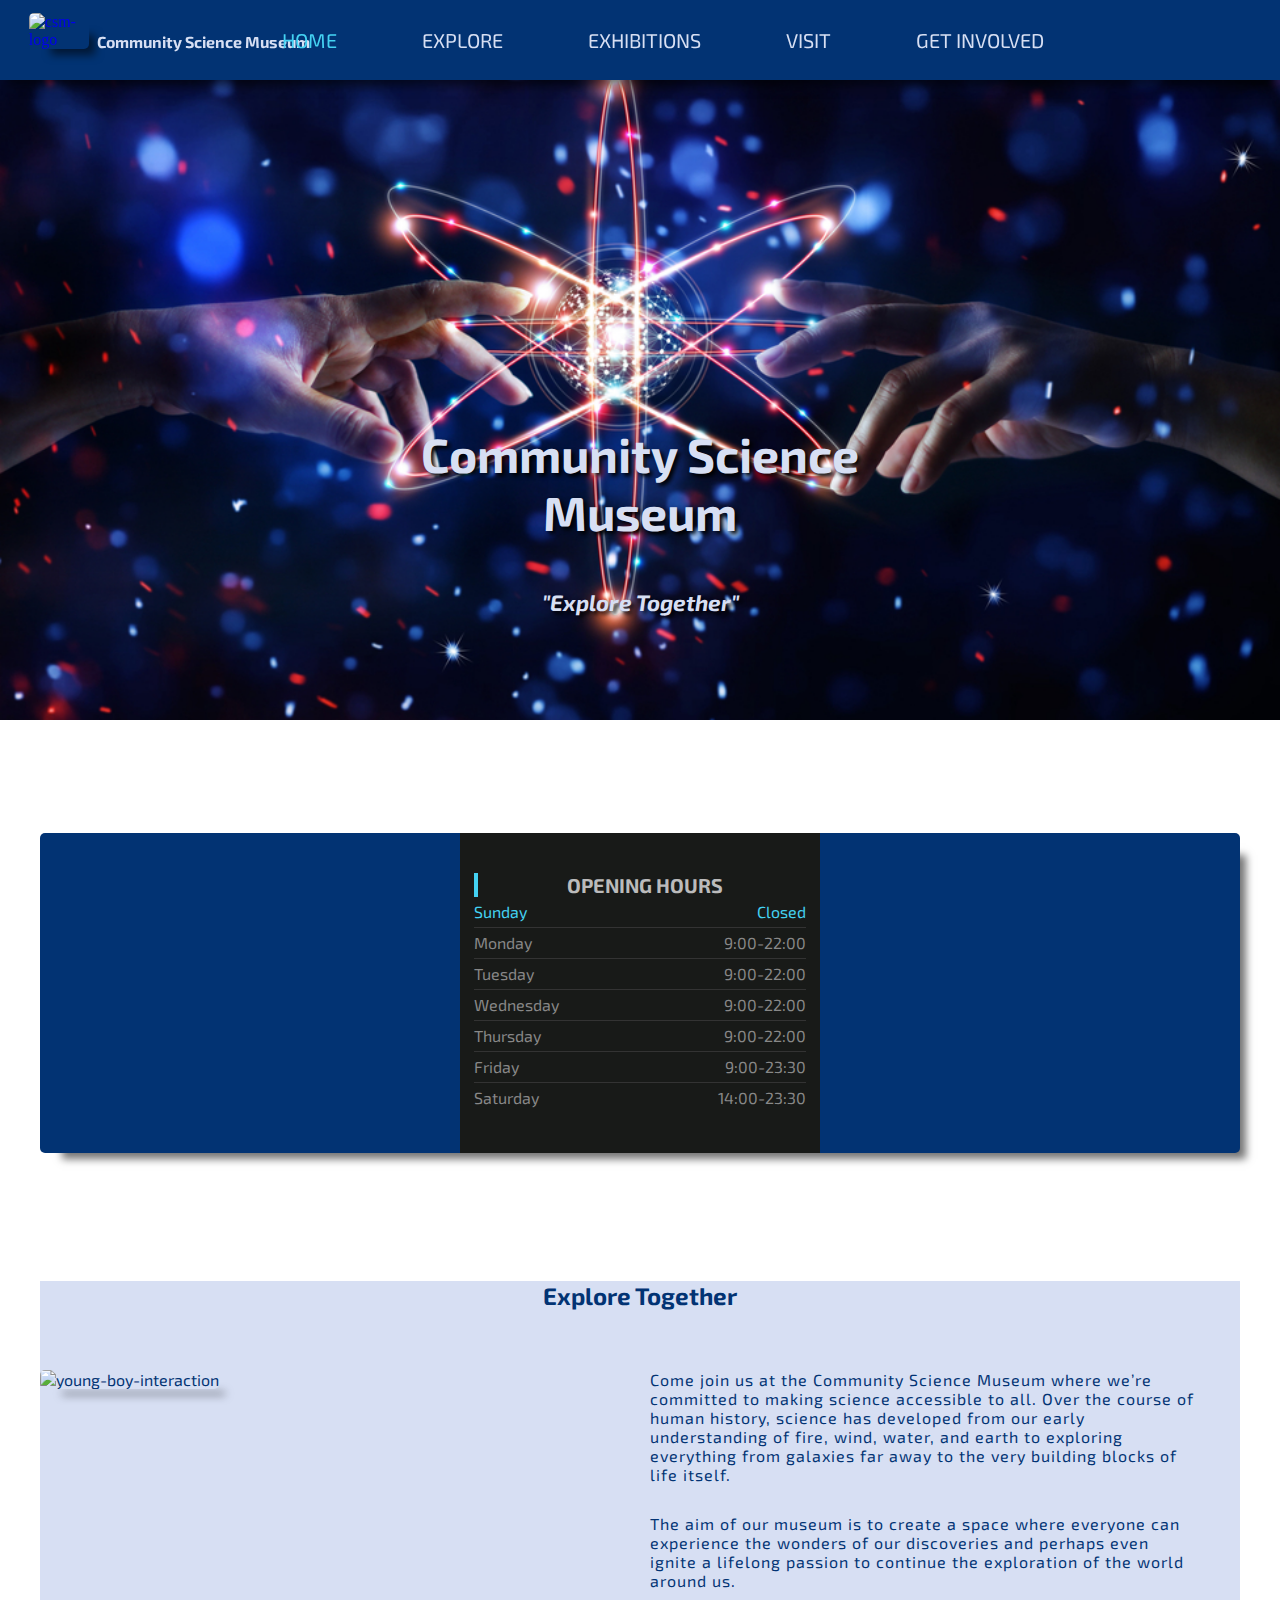
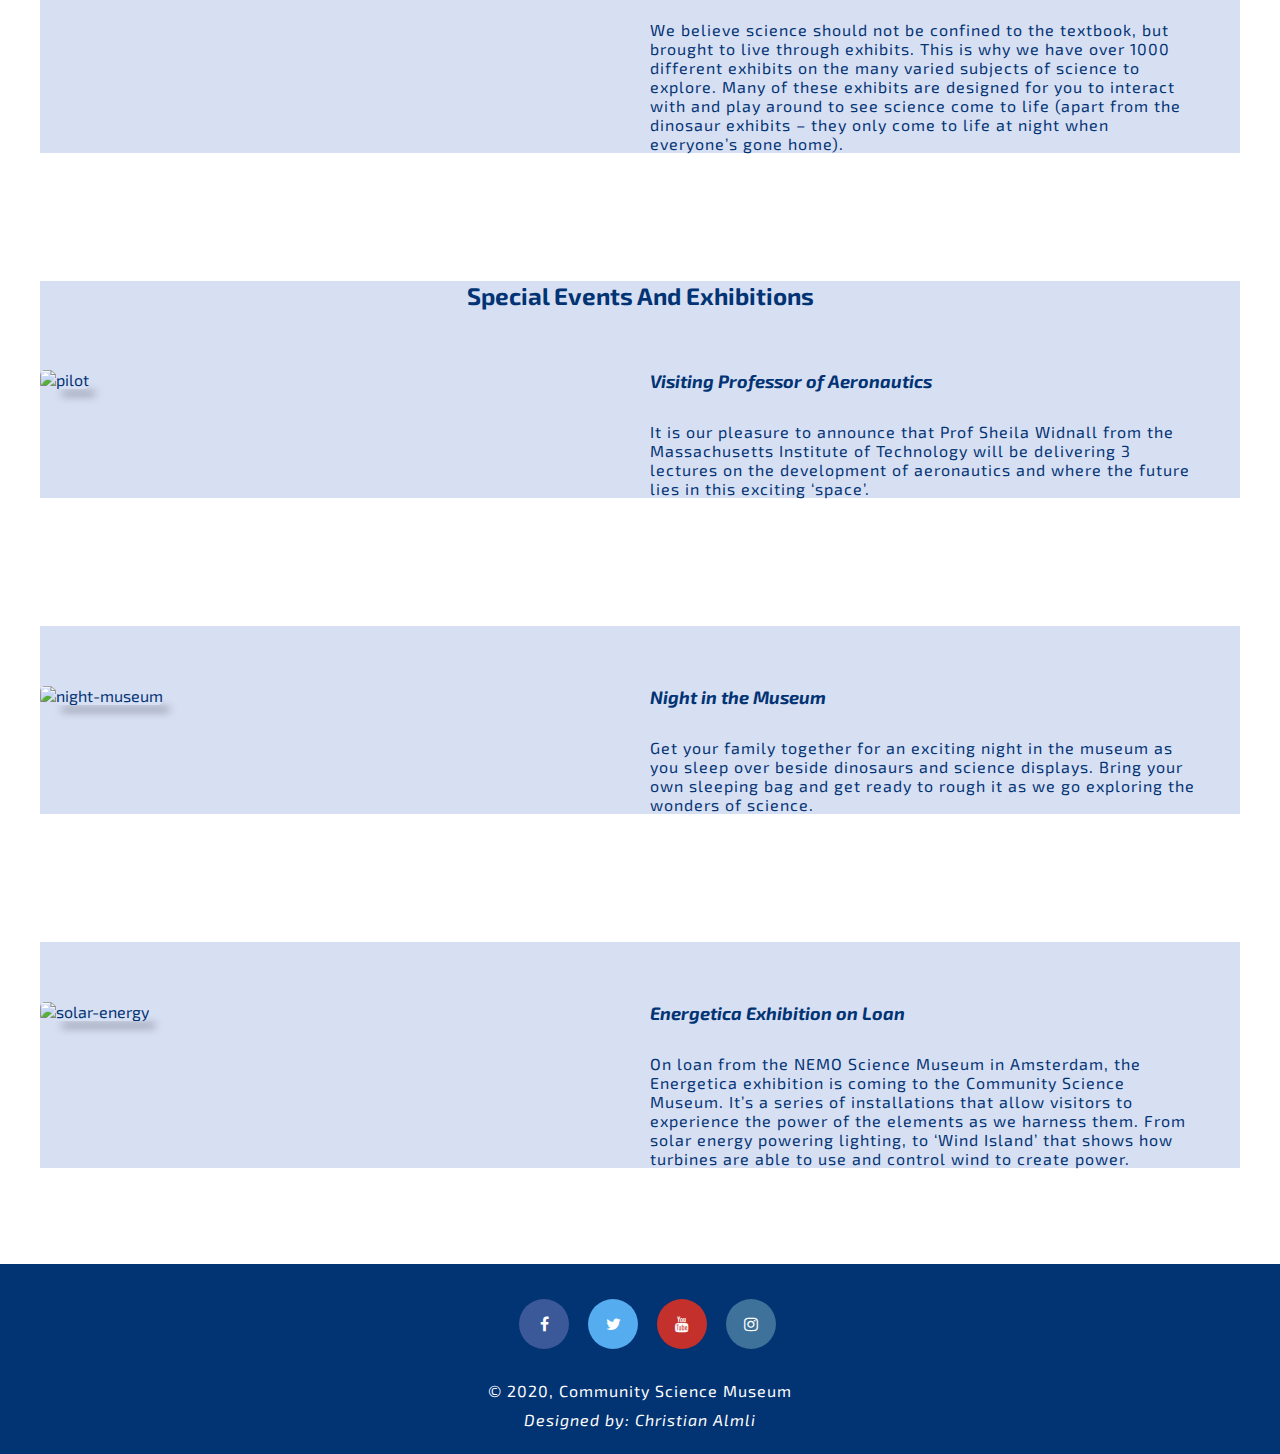
==== index.html @ b878b2ec "commit" ====
<!DOCTYPE html>
<html lang="en">
<head>                                 
   <meta charset="utf-8">
   <meta name="author" content="Christian Almli">
   <meta name="keywords" content="science museum, exhibitions, robotics, AI, biology, history, cosmology">
   <meta name="description" content="Explore your local science museum">
   <meta http-equiv="X-UA-Compatible" content="IE=edge">
   <meta name="viewport" content="width=device-width, initial-scale=1.0">
   <link href="https://fonts.googleapis.com/css?family=CaveatExoExo+2Open+Sans&display=swap" rel="stylesheet">
   <script src="https://kit.fontawesome.com/a076d05399.js"></script>
   <link href='//netdna.bootstrapcdn.com/font-awesome/4.3.0/css/font-awesome.min.css' rel='stylesheet'/>
   <link rel="stylesheet" type="text/css" href="css/styles.css">
   <title>Community Science Museum - Home</title>
</head>
<body>
            <!-- Navigation bar -->
            <nav class="clearfix">
                <input type="checkbox" id="check">
                <label for="check" class="checkbtn">
                    <i class="fas fa-bars" aria-hidden="true">
                    </i>
                </label>
                <ul class="navigation">
                    <li>
                        <a class="active" href="index.html">Home</a>
                    </li>
                    <li>
                        <a href="explore.html">Explore</a>
                    </li>
                    <li>
                        <a href="exhibitions.html">Exhibitions</a>
                    </li>
                    <li>
                        <a href="visit.html">Visit</a>
                    </li>
                    <li>
                        <a href="getinvolved.html">Get Involved</a>
                    </li>
                </ul>
                <a href="index.html" class="logo-img">
                   <img id="logo" src="https://i.ibb.co/RBm4p7n/csm-logo.png" alt="csm-logo"></a>
                   <h1 class="subpage-heading">Community Science Museum</h1>
            </nav>
          <div class="hero-wrapper">
            <div class="hero-img">
              <div class="hero-banner">
                 <h1>Community Science Museum</h1>
                 <h2>"Explore Together"</h2>
              </div>
            </div>
          </div>

          <!-- Opening Hours -->
          <div class="container demo-bg">
            <div class="row business-row">
              <div class="col-sm-4"></div>
              <div class="col-sm-4"></div>
              <div class="col-sm-4">
                <div class="business-hours">
                <h2 class="title">Opening Hours</h2>
                <ul class="list-unstyled opening-hours">
                  <li>Sunday <span class="pull-right">Closed</span></li>
                  <li>Monday <span class="pull-right">9:00-22:00</span></li>
                  <li>Tuesday <span class="pull-right">9:00-22:00</span></li>
                  <li>Wednesday <span class="pull-right">9:00-22:00</span></li>
                  <li>Thursday <span class="pull-right">9:00-22:00</span></li>
                  <li>Friday <span class="pull-right">9:00-23:30</span></li>
                  <li>Saturday <span class="pull-right">14:00-23:30</span></li>
                </ul>
              </div>
            </div>
          </div>
            </div>

          <!-- Rows -->

          <div class="row">
            <h2>Explore Together</h2>
            <div class="column-66">
              <img class="young-boy" src="https://i.ibb.co/t2w8jx0/young-boy-interaction.jpg" alt="young-boy-interaction">
            </div>
            <div class="column-33">
              <article class="homepage-text">
                <p class="first-section">
                  Come join us at the Community Science Museum where we’re committed to making science accessible to all.
                  Over the course of human history, science has developed from our early understanding of fire, wind, water, and earth to exploring everything from galaxies far away to the very building blocks of life itself.
               </p>
                <p class="second-section">
                   The aim of our museum is to create a space where everyone can experience the wonders of our discoveries and perhaps even ignite a lifelong passion to continue the exploration of the world around us.
                </p>
                <p class="third-section">
                  We believe science should not be confined to the textbook, but brought to live through exhibits. This is why we have over 1000 different exhibits on the many varied subjects of science to explore. Many of these exhibits are designed for you to interact with and play around to see science come to life (apart from the dinosaur exhibits – they only come to life at night when everyone’s gone home).
                </p>
              </article>
            </div>
          </div>

              <!-- Special Events and Exhibitions -->

          <div class="row">
            <h2>Special Events And Exhibitions</h2>
            <div class="column-66">
              <img src="https://i.ibb.co/R2gk2fc/professor.jpg" alt="pilot" class="professor">
            </div>
            <div class="column-33">
              <article class="homepage-text">
                <h3 class="events-heading">Visiting Professor of Aeronautics</h3>
                <p class="first-section" id="events-first">
                  It is our pleasure to announce that Prof Sheila Widnall from the Massachusetts Institute of Technology will be delivering 3 lectures on the development of aeronautics and where the future lies in this exciting ‘space’.     
                </p>
              </article>
            </div>
          </div>

          <div class="row">
            <div class="column-66">
              <img src="https://i.ibb.co/WvDKm3Y/night-museum.jpg" alt="night-museum" class="night-museum">
            </div>
            <div class="column-33">
              <article class="homepage-text">
                <h3 class="events-heading">Night in the Museum</h3>
                <p class="second-section">
                  Get your family together for an exciting night in the museum as you sleep over beside dinosaurs and science displays. Bring your own sleeping bag and get ready to rough it as we go exploring the wonders of science.
                </p>
              </article>
            </div>
          </div>
          
          <div class="row">
            <div class="column-66">
              <img src="https://i.ibb.co/RTd6skd/solar-energy.jpg" alt="solar-energy" class="solar-energy">
            </div>
            <div class="column-33">
              <article class="homepage-text">
                <h3 class="events-heading">Energetica Exhibition on Loan</h3>
                <p class="third-section">
                  On loan from the NEMO Science Museum in Amsterdam, the Energetica exhibition is coming to the Community Science Museum. It’s a series of installations that allow visitors to experience the power of the elements as we harness them. From solar energy powering lighting, to ‘Wind Island’ that shows how turbines are able to use and control wind to create power.
                </p>
              </article>
            </div>
          </div>

          <!-- Footer -->

          <footer>
             <div class="footer-row">

               <!-- Add icon library -->
               <div class="social-media">

                 <link rel="stylesheet" href="https://cdnjs.cloudflare.com/ajax/libs/font-awesome/4.7.0/css/font-awesome.min.css">

                 <!-- Add font awesome icons -->

                 <a href="#" class="fa fa-facebook"></a>
                 <a href="#" class="fa fa-twitter"></a>
                 <a href="#" class="fa fa-youtube"></a>
                 <a href="#" class="fa fa-instagram"></a>
               </div>
             </div>

             <div class="footer-text">
               <div class="copyright">
                 <p class="footer-p">© 2020, Community Science Museum</p>
               </div>
               <div id="designed">
                 <p class="footer-p">Designed by: Christian Almli</p>
             </div>
             </div>
          </footer>

<script src="https://ajax.googleapis.com/ajax/libs/jquery/3.6.0/jquery.min.js"></script>
<script src="js/opening.js"></script>
</body>
</html>
---- css/styles.css ----
@import url('https://fonts.googleapis.com/css2?family=Comfortaa:wght@300;400;500;600;700&family=Exo+2:ital,wght@0,300;0,400;0,500;0,600;1,300;1,400;1,500&family=Lora:ital,wght@0,400;0,500;0,600;0,700;1,400;1,500;1,600;1,700&display=swap');

/* colors */
:root {
	--backgroundColor: #ffffff;
	--primaryColor: #023373;
	--secondaryColor: #1d83ff;
	/* #0477BF */
	--hoverColor: #44D2F2;
}
*{
	padding: 0;
	margin: 0;
	text-decoration: none;
	list-style: none;
	box-sizing: border-box;
}

body {
	background-color: var(--backgroundColor);
}

p {
	font-size: 16px;
	letter-spacing: 1px;
}

/* Navigation Styles */

#logo{
	float: left;
	margin-top: .8rem;
	margin-left: 1.8rem;
	margin-right: .5rem;
	max-width: 60px;
}
nav {
	background: var(--primaryColor);
	color: #fff;
	height: 80px;
	width: 100%;
	position: fixed;
	z-index: 999;
	-webkit-box-shadow: 0px 14px 9px -8px rgba(0,0,0,0.55);
	-moz-box-shadow: 0px 14px 9px -8px rgba(0,0,0,0.55);
	box-shadow: 0px 14px 9px -8px rgba(0,0,0,0.55);
}

nav ul{
	float: right;
	margin-right: 20px;
}

.clearfix{
	overflow-y: hidden;
}

nav ul li{
	display: block;
	margin: 50px;
	line-height: 30px;
}

nav ul li a{
	color: var(--background-color);
	font-size: 20px;
	padding: 7px 13px;
	border-radius: 3px;
	text-transform: uppercase;
}

a.active,a:hover{
	background: none;
	color: var(--hoverColor);
	transition: .5s;
}

.checkbtn{
	font-size: 30px;
	color: #d7dff3;
	float: right;
	line-height: 80px;
	margin-right: 40px;
	cursor: pointer;

}

#check{
	display: none;
}

ul.navigation{
	position: fixed;
	width: 100%;
	height: 100vh;
	background: #d7dff3;
	top: 80px;
	left: -100%;
	text-align: center;
	transition: all .5s;
	font-family: 'Exo 2';
}

#check:checked ~ ul{
	left: 0;
}

.subpage-heading{
	font-family: 'exo 2';
	font-size: 16px;
	color: #d7dff3;
	margin-top: 32px;
}

/* Hero Styles*/

.hero-wrapper{
	height: 80vh;
	background-size: cover;
	background-image: url(../images/hands-touching-science.jpg);
	background-position: center
}

.hero-banner{
	position: absolute;
	color: #d7dff3;
	top: 60%;
	left: 50%;
	transform: translate(-50%, -60%);
	margin: 0 auto;
	text-align: center;
	font-family: 'Exo 2';
}

.hero-banner h1{
	font-size: 3em;
	text-shadow: 3px 3px 4px #000;
}

.hero-banner h2{
	font-style: italic;
	font-size: 1.4em;
	color: #d7dff3;
	text-shadow: 3px 3px 4px #000;
}

/* Content */
.row{
	font-family: 'Exo 2';
	color: var(--primaryColor);
	background-color: #d7dff3;
	max-width: 1200px;
	margin: 0 auto;
	margin-top: 8rem;
}

p {
	margin-top: 30px;
}

h1 {
	margin-bottom: 3rem;
}
.first-section {
	margin-top: 0px;
}

.row h2{
	text-align: center;
}

/* clear floats */
.row:after{
	content: "";
	display: table;
	clear: both;
}

/*  2/3 column */
.column-66{
	float: left;
	width: calc(50% - 30px);
	margin-right: 15px;
	margin-top: 60px;
}

/* 1/3 column */
.column-33{
	display: flex;
	justify-content: center;
	align-items: center;
	float: left;
	width: calc(50% - 30px);
	margin: 0 auto;
	margin-top: 60px;
	margin-left: 15px;
}

.homepage-text{
	font-size: 17px;
}

.events-heading{
	max-width: 600px;
	text-align: left;
	font-size: 18px;
	font-weight: bold;
	font-style: italic;
}

.young-boy{
	position: relative;
	padding: 0;
	max-width: 100%;
	max-height: 100vh;
}

.professor{
    position: relative;
	margin: 0 auto;
	padding: 0;
	max-width: 100%;
	max-height: 100vh;
}

.night-museum{
	position: relative;
	margin: 0 auto;
	padding: 0;
	max-width: 100%;
	max-height: 100vh;
}

.solar-energy{
	position: relative;
	margin: 0 auto;
	padding: 0;
	max-width: 100%;
	max-height: 100vh;
}

.science-img{
    position: relative;
	margin: 0 auto;
	padding: 0;
	max-width: 100%;
	max-height: 100vh;
}

section.visit {
	margin-bottom: 3rem;
	margin-top: 6rem;
}

.visit-img{
	margin: 0 auto;
	padding: 0;
	position: relative;
	max-width: 100%;
	overflow: hidden;
}

img {
	-webkit-box-shadow: 14px 14px 8px -8px rgba(0,0,0,0.55);
	-moz-box-shadow: 14px 14px 8px -8px rgba(0,0,0,0.55);
	box-shadow: 14px 14px 8px -8px rgba(0,0,0,0.55);
	border-radius: 5px;
}

/* Article Styles */
article{
	margin-left: 10px;
	margin-right: 10px;
}

#events-first {
	margin-top: 30px;
}
/* Google Maps */

.map-responsive{
	overflow: hidden;
	position: relative;
	height: 600px;
	-webkit-box-shadow: 14px 14px 8px -8px rgba(0,0,0,0.55);
	-moz-box-shadow: 14px 14px 8px -8px rgba(0,0,0,0.55);
	box-shadow: 14px 14px 8px -8px rgba(0,0,0,0.55);
}

.map-responsive iframe{
	left: 0;
	top: 0;
	height: 100%;
	width: 100%;
	position: absolute;
	margin-bottom: 6rem;
}

/* Section styles */

section{
	margin-bottom: 5rem;
	color: var(--primaryColor);
	font-family: 'Exo 2';
}

h2{
	text-align: center;
	color: var(--primaryColor);
	font-family: 'Exo 2';
}

.flex-row {
	display: flex;
	flex-direction: row;
	margin: 0 auto;
	justify-content: center;
	max-width: 1200px;
	margin-top: 30px;
}
.flex-column {
	background-color: #181a18;
	color: rgb(167, 167, 167);
	padding: 15px 25px;
	margin: 0 10px 0 10px;
	-webkit-box-shadow: 14px 14px 8px -8px rgba(0,0,0,0.55);
	-moz-box-shadow: 14px 14px 8px -8px rgba(0,0,0,0.55);
	box-shadow: 14px 14px 8px -8px rgba(0,0,0,0.55);
	line-height: 1.5;
	font-family: 'Open Sans', sans-serif;
}
.flex-column p {
	font-size: 18px;
	font-weight: bold;
}
.admission{
	text-align: center;
	border-radius: 5px;
}
.flex-column h2{
	color: var(--secondaryColor);
}

.accessibility {
	text-align: center;
	border-radius:5px;
}

.food-drink{
	text-align: center;
	border-radius:5px;
}

.shop{
	text-align: center;
	border-radius: 5px;
}

.support{
	text-align: center;
	border-radius:5px;
}

.volunteer{
	text-align: center;
	border-radius: 5px;
}

.internships{
	text-align: center;
	border-radius: 5px;
}

/* Opening Hours */

.demo-bg{
	background: var(--primaryColor);
	margin-top: 60px;
	max-width: 1200px;
	margin: auto;
	margin-top: 60px;
	border-radius: 5px;
	-webkit-box-shadow: 14px 14px 8px -8px rgba(0,0,0,0.55);
	-moz-box-shadow: 14px 14px 8px -8px rgba(0,0,0,0.55);
	box-shadow: 14px 14px 8px -8px rgba(0,0,0,0.55);
	}
	.business-row {
		max-width: 30%;
	}
	.business-hours {
	background: #181a18; 
	padding: 40px 14px;
	margin-top: -15px;
	position: relative;
	}
	.business-hours:before{
	content: '';
	width: 23px;
	height: 23px;
	background: #111;
	position: absolute;
	top: 5px;
	left: -12px;
	transform: rotate(-45deg);
	z-index: -1;
	}
	.business-hours .title {
	font-size: 20px;
	color: #BBB;
	text-transform: uppercase;
	padding-left: 5px;
	border-left: 4px solid var(--hoverColor); 
	}
	.business-hours li {
	color: #888;
	line-height: 30px;
	border-bottom: 1px solid #333; 
	}
	.business-hours li:last-child {
	border-bottom: none; 
	}
	.business-hours .opening-hours li.today {
	color: var(--hoverColor); 
	}

 /* Subpage Hero  */

.subhero-wrapper{
	height: 35vh;
	background-size: cover;
	background-image: url(../images/hands-touching-science.jpg);
	background-position: center
}

.subhero-banner{
	position: absolute;
	color: var(--backgroundColor);
	top: 30%;
	left: 50%;
	transform: translate(-50%, -60%);
	margin: 0 auto;
	text-align: center;
	font-family: 'Exo 2';
}

.subhero-banner h2{
	font-style: italic;
	font-size: 1.3em;
	color: var(--backgroundColor);
	text-shadow: 3px 3px 4px #000;
}

/* Headings */

.sites-heading{
	font-family: 'Exo 2';
	text-align: center;
	color: var(--primaryColor);
	margin-top: 40px;
	margin-bottom: 40px;
}

/* Footer */

footer{
	background-color: #023373;
	color: #fff;
	width: 100%;
	margin: 0 auto;
	padding-top: 15px;
	padding-bottom: 25px;
	text-align: center;
	margin-top: 6rem;
}

.fa{
	padding: 17px;
	font-size: 30px;
	width: 50px;
	text-align: center;
	text-decoration: none;
	border-radius: 50%;
	margin-top: 20px;
	margin-left: 15px;
}

.fa:hover{
	opacity: 0.7;
	background: var(--backgroundColor);
	color: var(--primaryColor);
}

.fa-facebook{
	background: #3b5998;
	color: #fff
}

.fa-twitter{
	background: #55acee;
	color: #fff;
}

.fa-youtube{
	background: #c4302b;
	color: #fff;
}

.fa-instagram{
	background: #3f729b;
	color: #fff;
}

.footer-text{
	font-family: 'Exo 2';
	margin-top: 2rem;
}

#designed{
	font-style: italic;
	margin-top: 10px;
	font-size: 0.9em;
}

.footer-p {
	margin: 0 auto;
}

/* Styles for screens wider than 600px */

@media only screen and (min-width: 600px) {
	p {
		max-width: 600px;
		display: block;
	}
	h3 {
		display: block;
		margin: 0 auto;
		justify-content: center;
		text-align: center;
	}
	.map-responsive{
		max-width: 1200px;
		display: block;
		margin: 0 auto;
		margin-bottom: 6rem;
	}


@media only screen and (min-width: 1000px){

    .checkbtn{
	display: none;
	}
	#check {
		display: none;
	}
	nav ul li {
		display: inline-block;
		margin: 0 5px;
		line-height: 90px;
	}
	nav ul li a{
		color: #d7dff3;
		margin-left: 5vh;
	}
	ul.navigation{
		color: #d7dff3;
		left: 0;
		height: 10vh;
		top: -5px;
		background: none;

	}
	.events-heading{
		max-width: none;
		padding: 0;
		margin-top: 0;
	}
	.first-section, .second-section, .third-section{
		padding: 0px;
	}
	.homepage-text h2{
		margin-top: 0;
	}
	.visit-img {
		width: 1200px;
	}
}
}

@media screen and (max-width: 1000px) {
	.row{
		padding: 0;
	}
	.column-33{
		margin: 0 auto;
	}
	.column-66{
		margin: 0 auto;
		padding: 0px;
	}
	.column-66,
	.column-33{
		width: 100%;
	}
	.young-boy,
	.professor,
	.night-museum,
	.solar-energy,
	.visit-img,
	.science-img{
		margin: 0 auto;
		display: block;
	}
	.hero-banner h1{
		font-size: 2em;
	}
	.hero-banner h2{
		font-size: 1.2em;
	}
}
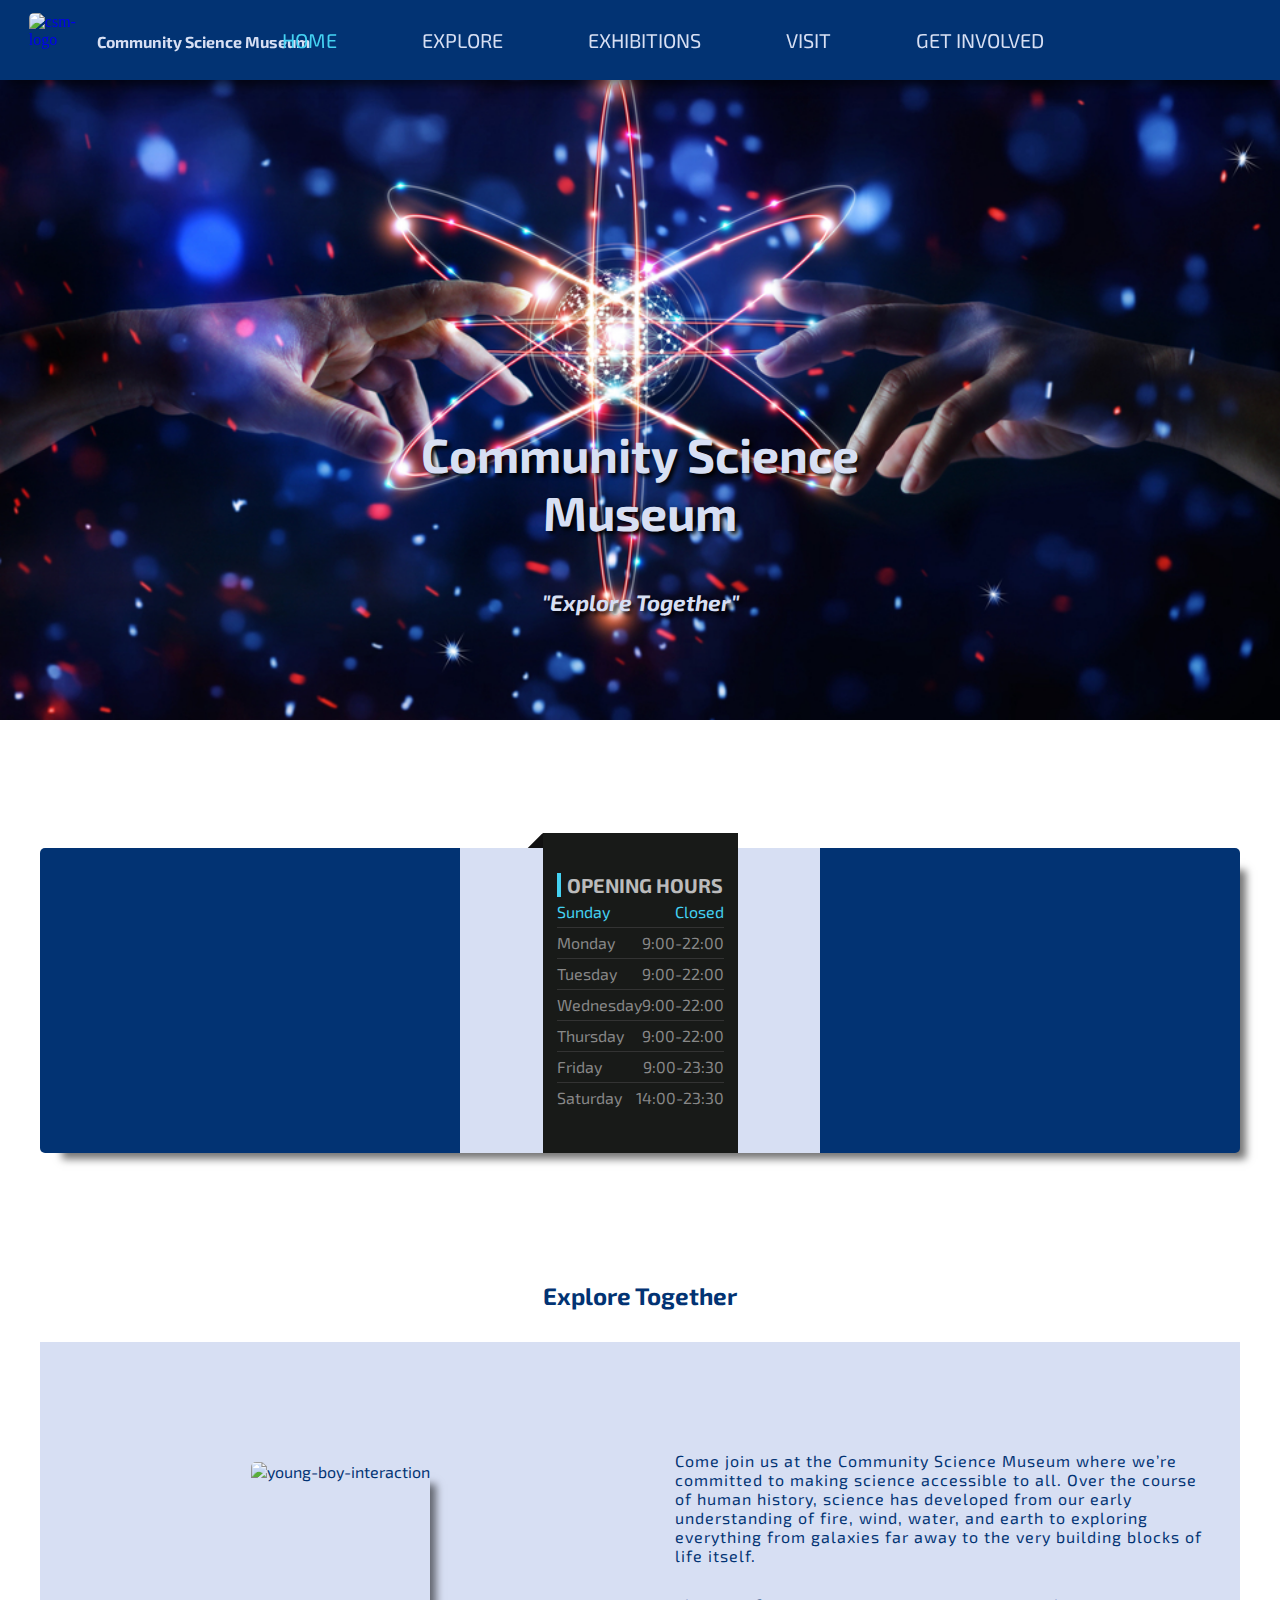
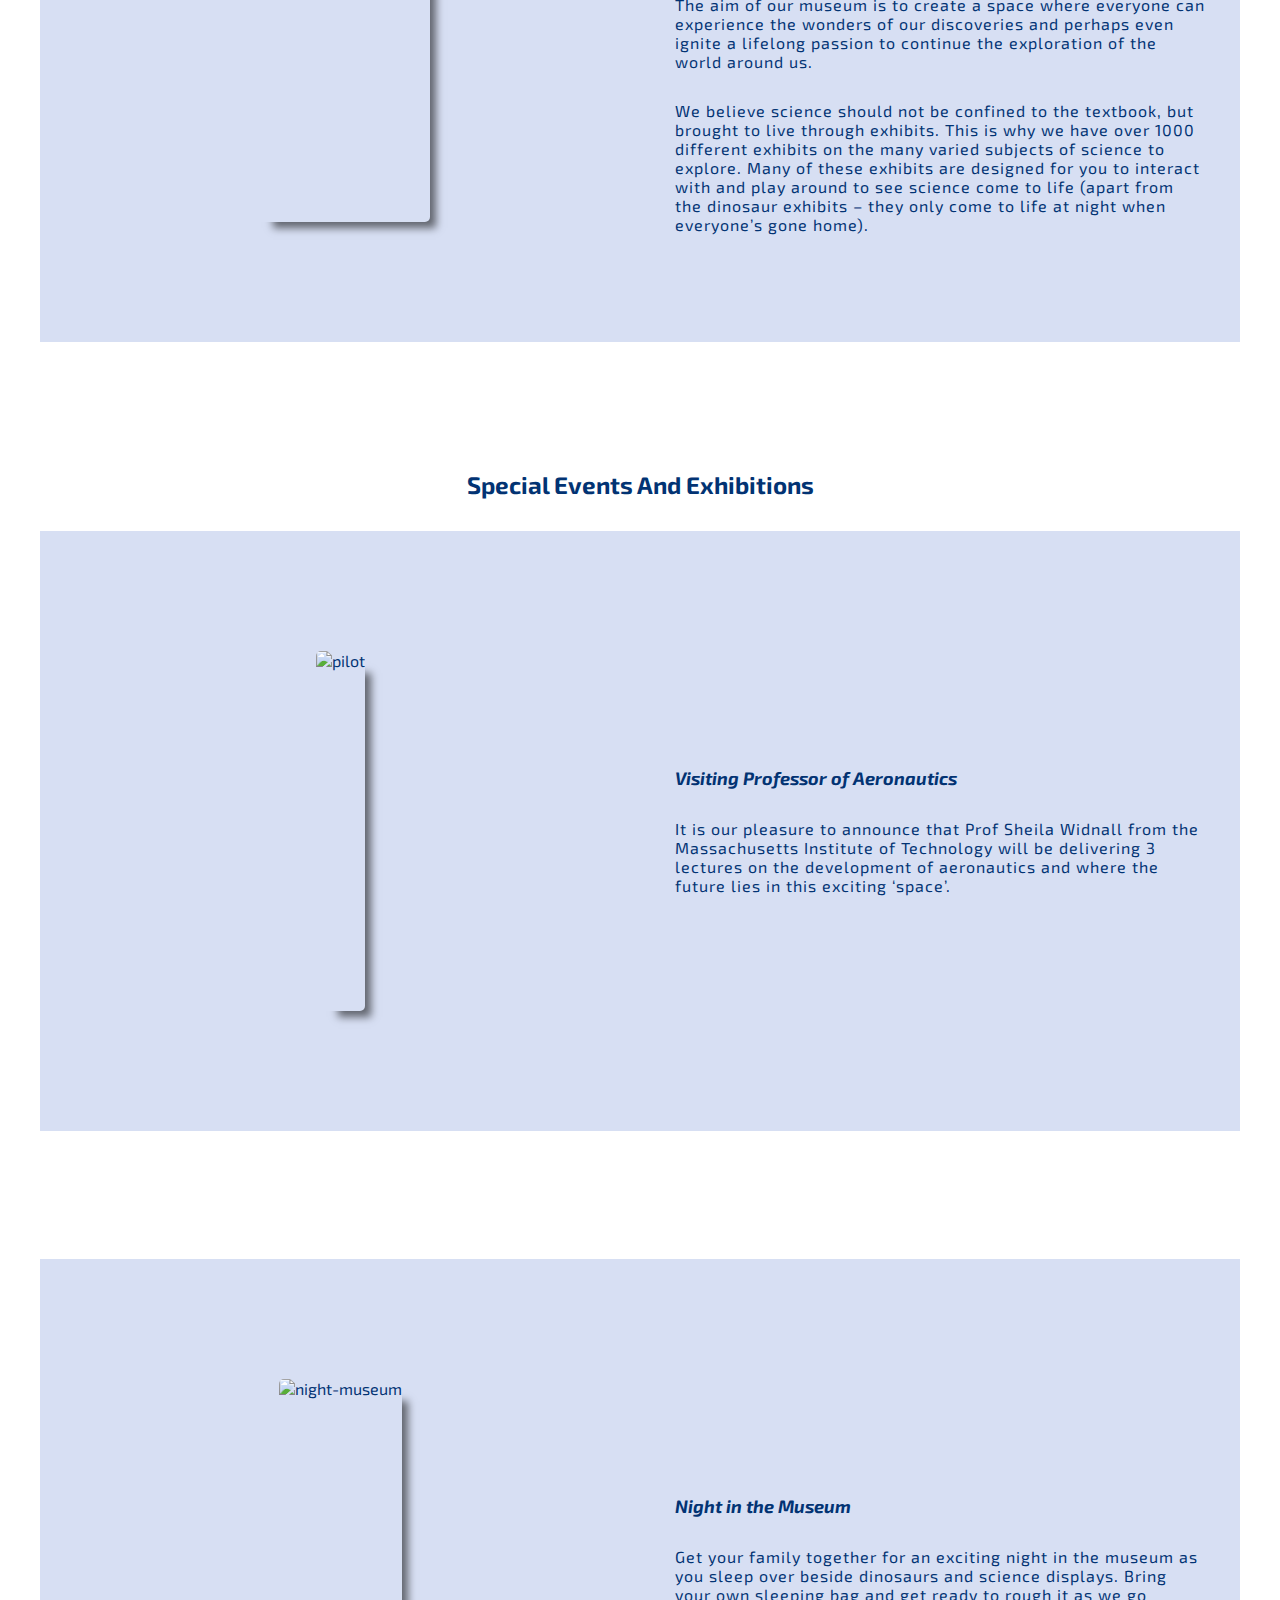
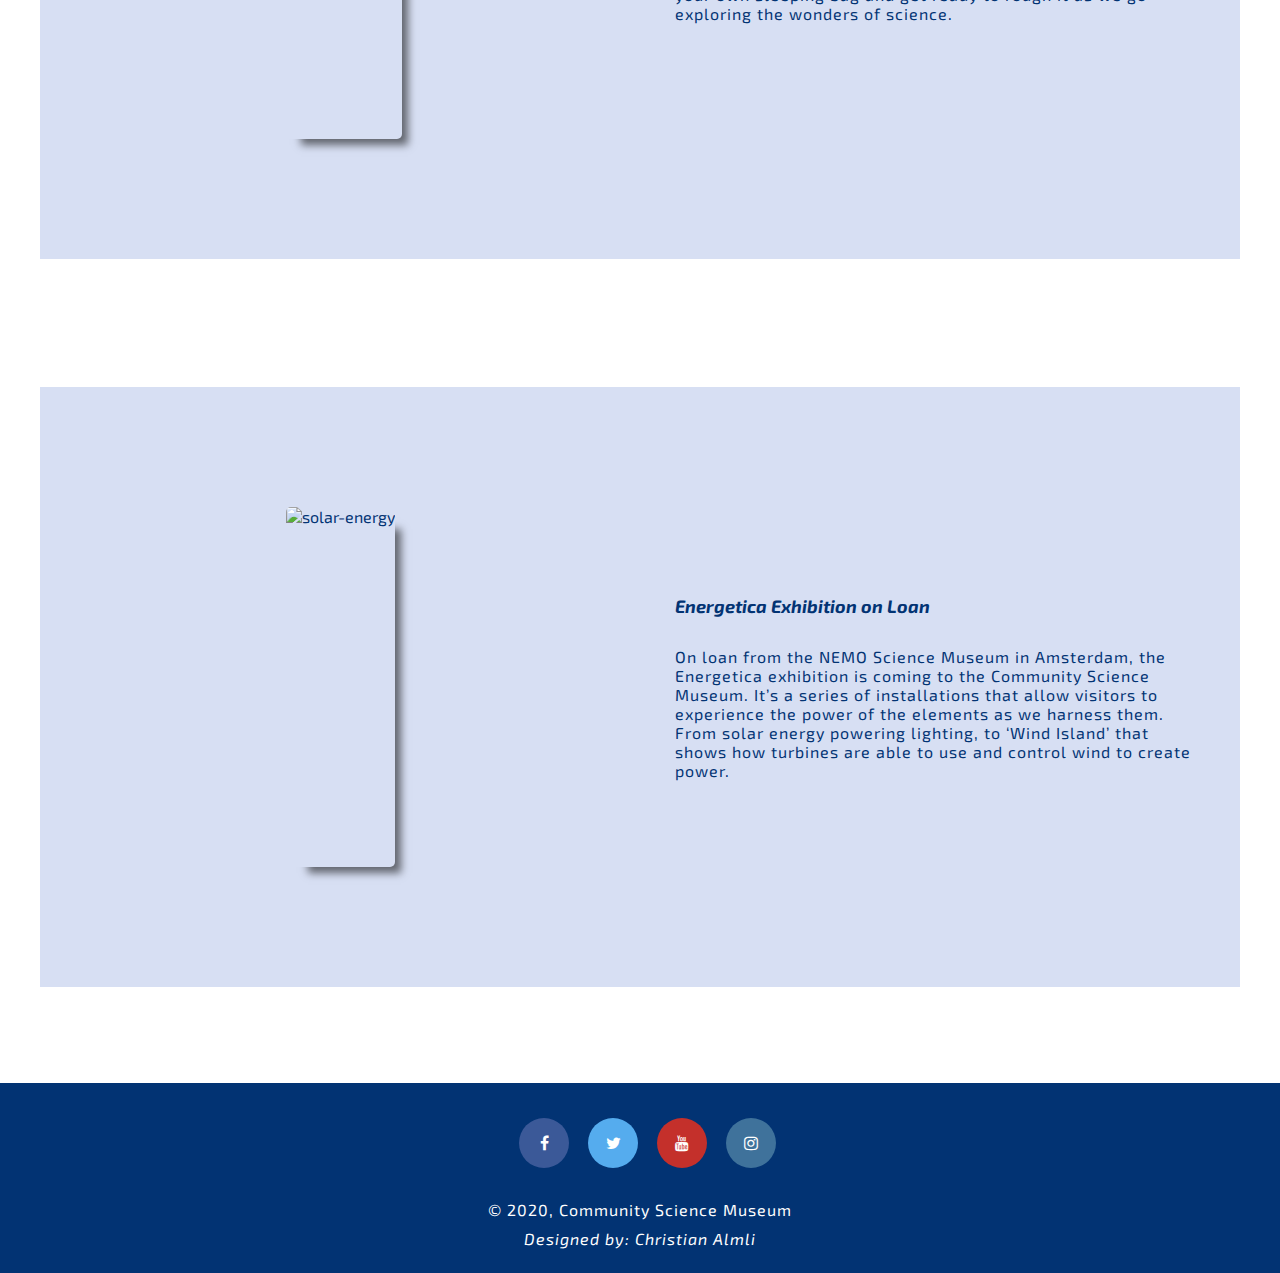
==== commit 94b40734: "commit" ====
--- a/index.html
+++ b/index.html
@@ -74,11 +74,10 @@
             </div>
 
           <!-- Rows -->
-
-          <div class="row">
-            <h2>Explore Together</h2>
+          <h2 class="row-title">Explore Together</h2>
+          <div class="row row-height">
             <div class="column-66">
-              <img class="young-boy" src="https://i.ibb.co/t2w8jx0/young-boy-interaction.jpg" alt="young-boy-interaction">
+              <img class="young-boy science-img" src="https://i.ibb.co/t2w8jx0/young-boy-interaction.jpg" alt="young-boy-interaction">
             </div>
             <div class="column-33">
               <article class="homepage-text">
@@ -96,12 +95,11 @@
             </div>
           </div>
 
-              <!-- Special Events and Exhibitions -->
-
-          <div class="row">
-            <h2>Special Events And Exhibitions</h2>
+          <!-- Special Events and Exhibitions -->
+          <h2 class="row-title">Special Events And Exhibitions</h2>
+          <div class="row row-height">
             <div class="column-66">
-              <img src="https://i.ibb.co/R2gk2fc/professor.jpg" alt="pilot" class="professor">
+              <img src="https://i.ibb.co/R2gk2fc/professor.jpg" alt="pilot" class="professor science-img">
             </div>
             <div class="column-33">
               <article class="homepage-text">
@@ -113,9 +111,9 @@
             </div>
           </div>
 
-          <div class="row">
+          <div class="row row-height">
             <div class="column-66">
-              <img src="https://i.ibb.co/WvDKm3Y/night-museum.jpg" alt="night-museum" class="night-museum">
+              <img src="https://i.ibb.co/WvDKm3Y/night-museum.jpg" alt="night-museum" class="night-museum science-img">
             </div>
             <div class="column-33">
               <article class="homepage-text">
@@ -127,9 +125,9 @@
             </div>
           </div>
           
-          <div class="row">
+          <div class="row row-height">
             <div class="column-66">
-              <img src="https://i.ibb.co/RTd6skd/solar-energy.jpg" alt="solar-energy" class="solar-energy">
+              <img src="https://i.ibb.co/RTd6skd/solar-energy.jpg" alt="solar-energy" class="solar-energy science-img">
             </div>
             <div class="column-33">
               <article class="homepage-text">
--- a/css/styles.css
+++ b/css/styles.css
@@ -33,6 +33,7 @@
 	margin-left: 1.8rem;
 	margin-right: .5rem;
 	max-width: 60px;
+	box-shadow: none;
 }
 nav {
 	background: var(--primaryColor);
@@ -152,6 +153,18 @@
 	max-width: 1200px;
 	margin: 0 auto;
 	margin-top: 8rem;
+	display: flex;
+	align-items: center;
+	justify-content: center;
+}
+
+.row-height {
+	height: 600px;
+}
+
+.row-title {
+	margin-top: 8rem;
+	margin-bottom: -6rem;
 }
 
 p {
@@ -179,9 +192,11 @@
 /*  2/3 column */
 .column-66{
 	float: left;
-	width: calc(50% - 30px);
-	margin-right: 15px;
-	margin-top: 60px;
+	width: calc(50% - 50px);
+	display: flex;	
+	justify-content: center;
+	align-items: center;
+	margin: 0 auto;
 }
 
 /* 1/3 column */
@@ -190,10 +205,8 @@
 	justify-content: center;
 	align-items: center;
 	float: left;
-	width: calc(50% - 30px);
-	margin: 0 auto;
-	margin-top: 60px;
-	margin-left: 15px;
+	width: calc(50% - 50px);
+	margin: 0 auto;
 }
 
 .homepage-text{
@@ -245,6 +258,8 @@
 	padding: 0;
 	max-width: 100%;
 	max-height: 100vh;
+	height: 360px;
+	display: flex;
 }
 
 section.visit {
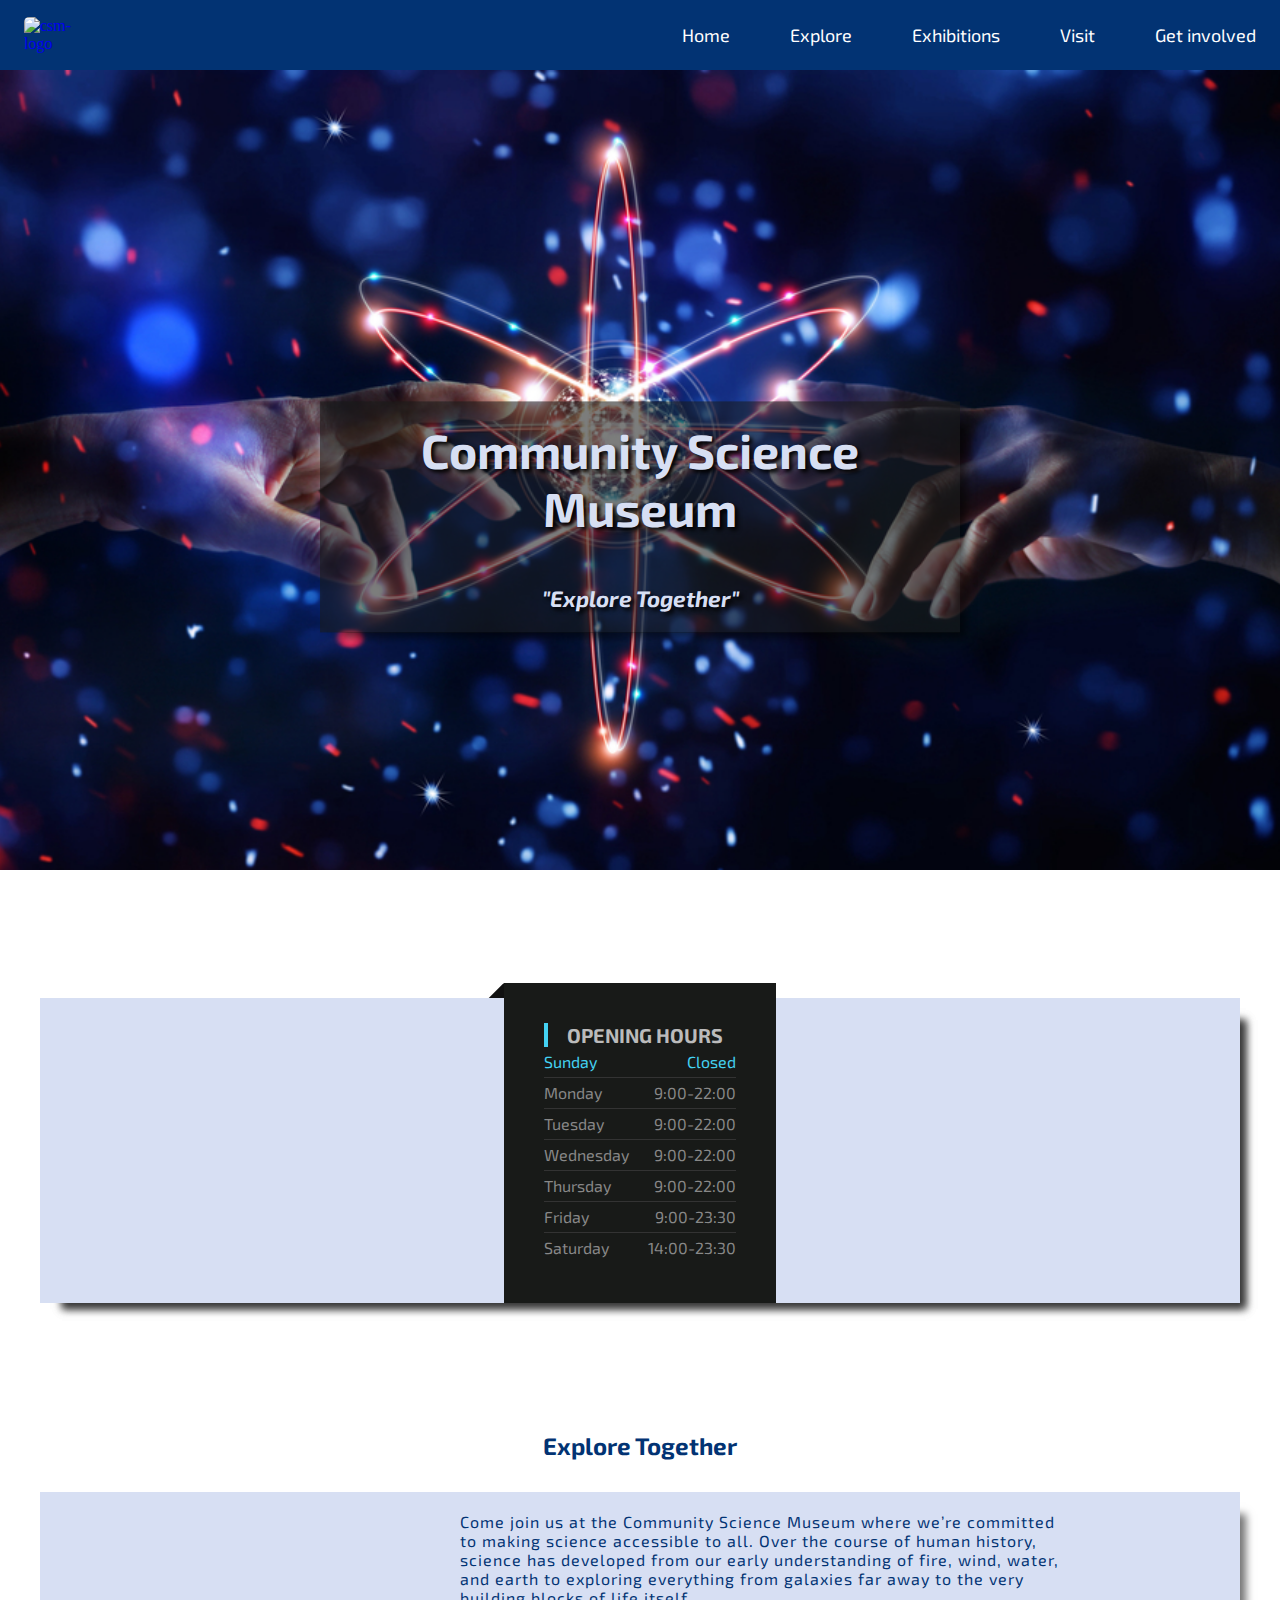
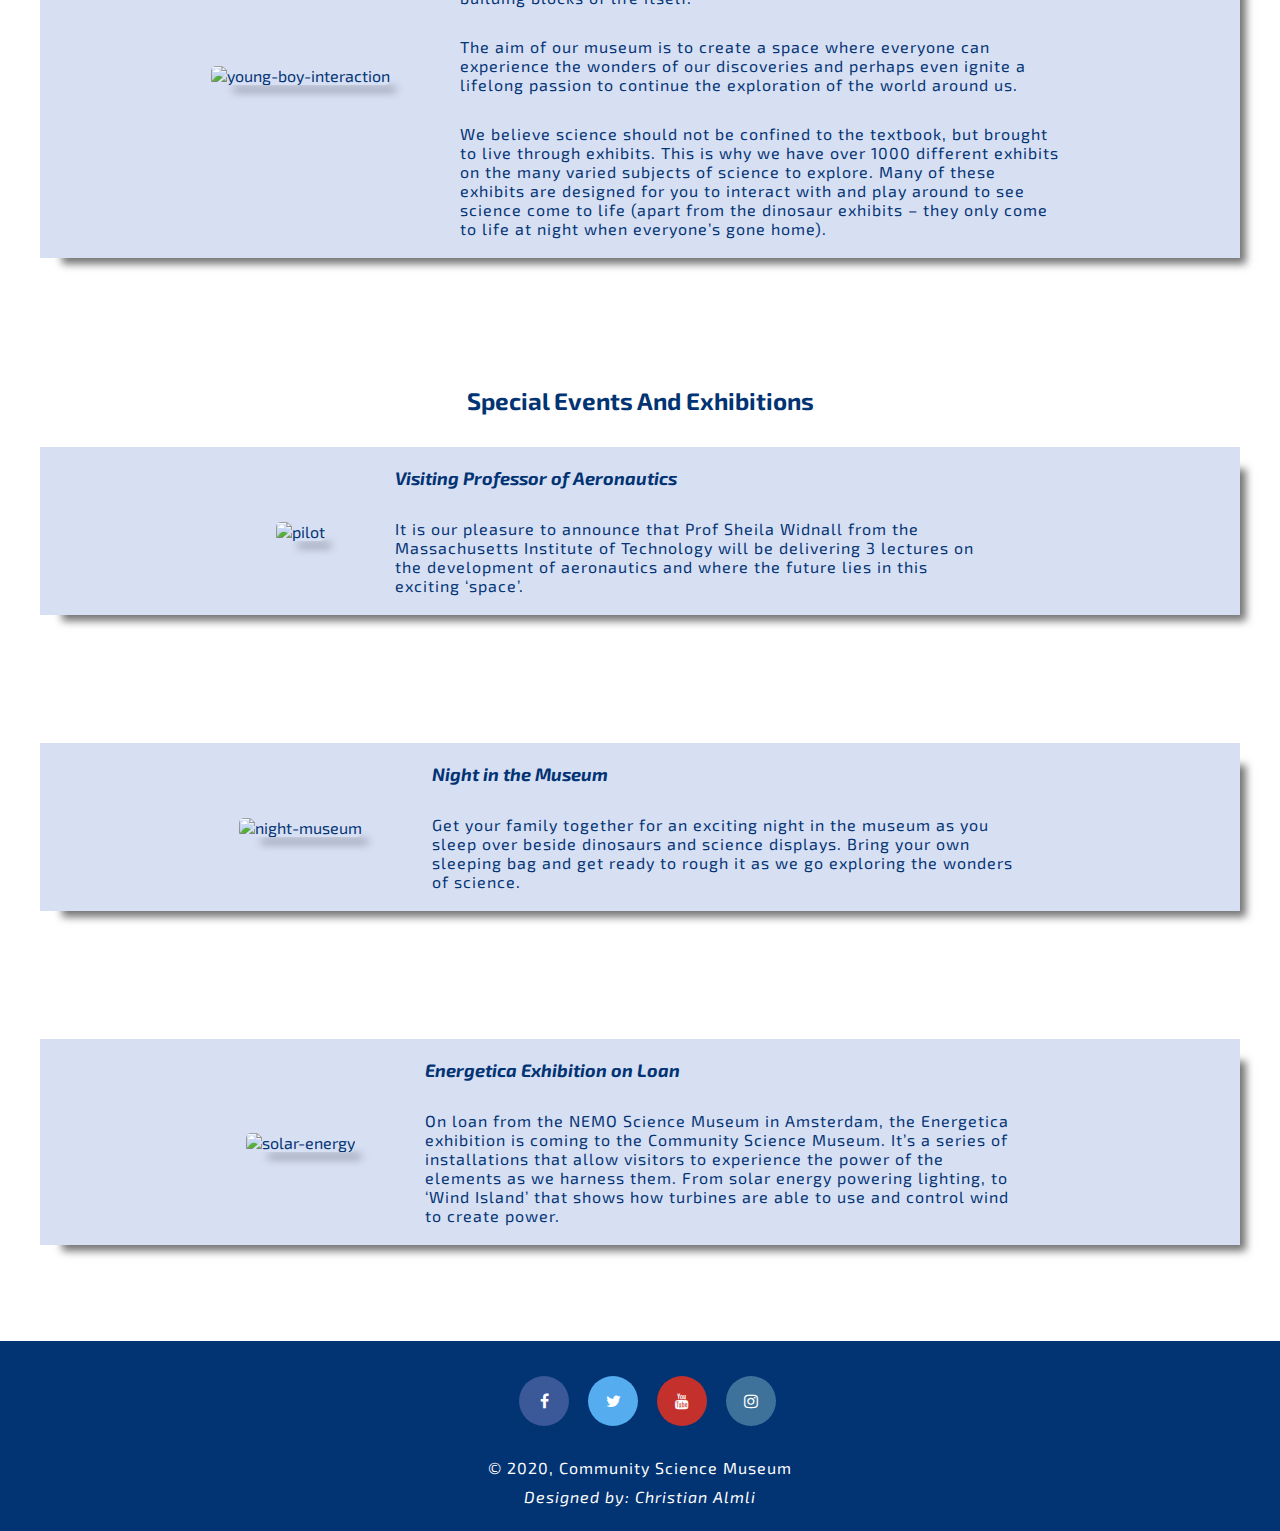
==== commit 49f909d2: "commit" ====
--- a/index.html
+++ b/index.html
@@ -8,40 +8,43 @@
    <meta http-equiv="X-UA-Compatible" content="IE=edge">
    <meta name="viewport" content="width=device-width, initial-scale=1.0">
    <link href="https://fonts.googleapis.com/css?family=CaveatExoExo+2Open+Sans&display=swap" rel="stylesheet">
-   <script src="https://kit.fontawesome.com/a076d05399.js"></script>
    <link href='//netdna.bootstrapcdn.com/font-awesome/4.3.0/css/font-awesome.min.css' rel='stylesheet'/>
+   <link rel="stylesheet" href="https://cdnjs.cloudflare.com/ajax/libs/font-awesome/6.0.0-beta2/css/all.min.css" integrity="sha512-YWzhKL2whUzgiheMoBFwW8CKV4qpHQAEuvilg9FAn5VJUDwKZZxkJNuGM4XkWuk94WCrrwslk8yWNGmY1EduTA==" crossorigin="anonymous" referrerpolicy="no-referrer" />
    <link rel="stylesheet" type="text/css" href="css/styles.css">
    <title>Community Science Museum - Home</title>
 </head>
 <body>
             <!-- Navigation bar -->
-            <nav class="clearfix">
-                <input type="checkbox" id="check">
-                <label for="check" class="checkbtn">
-                    <i class="fas fa-bars" aria-hidden="true">
-                    </i>
-                </label>
-                <ul class="navigation">
-                    <li>
-                        <a class="active" href="index.html">Home</a>
-                    </li>
-                    <li>
-                        <a href="explore.html">Explore</a>
-                    </li>
-                    <li>
-                        <a href="exhibitions.html">Exhibitions</a>
-                    </li>
-                    <li>
-                        <a href="visit.html">Visit</a>
-                    </li>
-                    <li>
-                        <a href="getinvolved.html">Get Involved</a>
-                    </li>
-                </ul>
-                <a href="index.html" class="logo-img">
-                   <img id="logo" src="https://i.ibb.co/RBm4p7n/csm-logo.png" alt="csm-logo"></a>
-                   <h1 class="subpage-heading">Community Science Museum</h1>
-            </nav>
+            <header>
+              <!-- ################### HAMBURGER MENU #################### -->     
+              <nav class="navbar">
+                  <!-- <a href="#home" class="logo-link"><span class="logo">NeNorvalls</span></a> -->
+                  <a href="index.html" class="logo-img"><img id="logo" src="https://i.ibb.co/RBm4p7n/csm-logo.png" alt="csm-logo"></a>
+                      <ul class="nav-menu">
+                         <li class="nav-item">
+                             <a href="index.html" class="nav-link">Home</a>
+                         </li>
+                         <li class="nav-item">
+                             <a href="explore.html" class="nav-link">Explore</a>
+                         </li>
+                         <li class="nav-item">
+                            <a href="exhibitions.html" class="nav-link">Exhibitions</a>
+                         </li>
+                         <li class="nav-item">
+                            <a href="visit.html" class="nav-link">Visit</a>
+                         </li>
+                         <li class="nav-item">
+                          <a href="getinvolved.html" class="nav-link">Get involved</a>
+                       </li>
+                      </ul>
+  
+                      <div class="hamburger">
+                         <span class="bar"></span>
+                         <span class="bar"></span>
+                         <span class="bar"></span>
+                      </div>
+              </nav>
+          </header>
           <div class="hero-wrapper">
             <div class="hero-img">
               <div class="hero-banner">
@@ -76,10 +79,10 @@
           <!-- Rows -->
           <h2 class="row-title">Explore Together</h2>
           <div class="row row-height">
-            <div class="column-66">
+            <div class="column">
               <img class="young-boy science-img" src="https://i.ibb.co/t2w8jx0/young-boy-interaction.jpg" alt="young-boy-interaction">
             </div>
-            <div class="column-33">
+            <div class="column">
               <article class="homepage-text">
                 <p class="first-section">
                   Come join us at the Community Science Museum where we’re committed to making science accessible to all.
@@ -98,10 +101,10 @@
           <!-- Special Events and Exhibitions -->
           <h2 class="row-title">Special Events And Exhibitions</h2>
           <div class="row row-height">
-            <div class="column-66">
+            <div class="column">
               <img src="https://i.ibb.co/R2gk2fc/professor.jpg" alt="pilot" class="professor science-img">
             </div>
-            <div class="column-33">
+            <div class="column">
               <article class="homepage-text">
                 <h3 class="events-heading">Visiting Professor of Aeronautics</h3>
                 <p class="first-section" id="events-first">
@@ -112,10 +115,10 @@
           </div>
 
           <div class="row row-height">
-            <div class="column-66">
+            <div class="column">
               <img src="https://i.ibb.co/WvDKm3Y/night-museum.jpg" alt="night-museum" class="night-museum science-img">
             </div>
-            <div class="column-33">
+            <div class="column">
               <article class="homepage-text">
                 <h3 class="events-heading">Night in the Museum</h3>
                 <p class="second-section">
@@ -126,10 +129,10 @@
           </div>
           
           <div class="row row-height">
-            <div class="column-66">
+            <div class="column">
               <img src="https://i.ibb.co/RTd6skd/solar-energy.jpg" alt="solar-energy" class="solar-energy science-img">
             </div>
-            <div class="column-33">
+            <div class="column">
               <article class="homepage-text">
                 <h3 class="events-heading">Energetica Exhibition on Loan</h3>
                 <p class="third-section">
@@ -170,5 +173,6 @@
 
 <script src="https://ajax.googleapis.com/ajax/libs/jquery/3.6.0/jquery.min.js"></script>
 <script src="js/opening.js"></script>
+<script src="/js/hamburger.js"></script>
 </body>
 </html>--- a/css/styles.css
+++ b/css/styles.css
@@ -1,4 +1,5 @@
 @import url('https://fonts.googleapis.com/css2?family=Comfortaa:wght@300;400;500;600;700&family=Exo+2:ital,wght@0,300;0,400;0,500;0,600;1,300;1,400;1,500&family=Lora:ital,wght@0,400;0,500;0,600;0,700;1,400;1,500;1,600;1,700&display=swap');
+@import url('/css/navigation.css');
 
 /* colors */
 :root {
@@ -29,97 +30,17 @@
 
 #logo{
 	float: left;
-	margin-top: .8rem;
-	margin-left: 1.8rem;
-	margin-right: .5rem;
 	max-width: 60px;
 	box-shadow: none;
 }
-nav {
-	background: var(--primaryColor);
-	color: #fff;
-	height: 80px;
-	width: 100%;
-	position: fixed;
-	z-index: 999;
-	-webkit-box-shadow: 0px 14px 9px -8px rgba(0,0,0,0.55);
-	-moz-box-shadow: 0px 14px 9px -8px rgba(0,0,0,0.55);
-	box-shadow: 0px 14px 9px -8px rgba(0,0,0,0.55);
-}
-
-nav ul{
-	float: right;
-	margin-right: 20px;
-}
-
-.clearfix{
-	overflow-y: hidden;
-}
-
-nav ul li{
-	display: block;
-	margin: 50px;
-	line-height: 30px;
-}
-
-nav ul li a{
-	color: var(--background-color);
-	font-size: 20px;
-	padding: 7px 13px;
-	border-radius: 3px;
-	text-transform: uppercase;
-}
-
-a.active,a:hover{
-	background: none;
-	color: var(--hoverColor);
-	transition: .5s;
-}
-
-.checkbtn{
-	font-size: 30px;
-	color: #d7dff3;
-	float: right;
-	line-height: 80px;
-	margin-right: 40px;
-	cursor: pointer;
-
-}
-
-#check{
-	display: none;
-}
-
-ul.navigation{
-	position: fixed;
-	width: 100%;
-	height: 100vh;
-	background: #d7dff3;
-	top: 80px;
-	left: -100%;
-	text-align: center;
-	transition: all .5s;
-	font-family: 'Exo 2';
-}
-
-#check:checked ~ ul{
-	left: 0;
-}
-
-.subpage-heading{
-	font-family: 'exo 2';
-	font-size: 16px;
-	color: #d7dff3;
-	margin-top: 32px;
-}
 
 /* Hero Styles*/
 
 .hero-wrapper{
-	height: 80vh;
+	min-height: 800px;
 	background-size: cover;
 	background-image: url(../images/hands-touching-science.jpg);
-	background-position: center
+	background-position: center;
 }
 
 .hero-banner{
@@ -130,7 +51,12 @@
 	transform: translate(-50%, -60%);
 	margin: 0 auto;
 	text-align: center;
-	font-family: 'Exo 2';
+	font-family: 'Exo 2', sans-serif;
+	background-color: #181a1891;
+	padding: 20px;
+	-webkit-box-shadow: 14px 14px 8px -8px rgba(0,0,0,0.55);
+	-moz-box-shadow: 14px 14px 8px -8px rgba(0,0,0,0.55);
+	box-shadow: 14px 14px 8px -8px rgba(0,0,0,0.55);
 }
 
 .hero-banner h1{
@@ -153,13 +79,13 @@
 	max-width: 1200px;
 	margin: 0 auto;
 	margin-top: 8rem;
+	padding: 20px 0 20px 0;
 	display: flex;
 	align-items: center;
 	justify-content: center;
-}
-
-.row-height {
-	height: 600px;
+	-webkit-box-shadow: 14px 14px 8px -8px rgba(0,0,0,0.55);
+	-moz-box-shadow: 14px 14px 8px -8px rgba(0,0,0,0.55);
+	box-shadow: 14px 14px 8px -8px rgba(0,0,0,0.55);
 }
 
 .row-title {
@@ -190,23 +116,10 @@
 }
 
 /*  2/3 column */
-.column-66{
-	float: left;
-	width: calc(50% - 50px);
-	display: flex;	
-	justify-content: center;
-	align-items: center;
-	margin: 0 auto;
-}
-
-/* 1/3 column */
-.column-33{
+.column{
 	display: flex;
-	justify-content: center;
-	align-items: center;
-	float: left;
-	width: calc(50% - 50px);
-	margin: 0 auto;
+	flex-direction: column;
+	margin: 0 30px 0 30px;
 }
 
 .homepage-text{
@@ -258,7 +171,6 @@
 	padding: 0;
 	max-width: 100%;
 	max-height: 100vh;
-	height: 360px;
 	display: flex;
 }
 
@@ -387,6 +299,9 @@
 }
 
 /* Opening Hours */
+.business-row {
+	padding: 0;
+}
 
 .demo-bg{
 	background: var(--primaryColor);
@@ -399,12 +314,9 @@
 	-moz-box-shadow: 14px 14px 8px -8px rgba(0,0,0,0.55);
 	box-shadow: 14px 14px 8px -8px rgba(0,0,0,0.55);
 	}
-	.business-row {
-		max-width: 30%;
-	}
 	.business-hours {
 	background: #181a18; 
-	padding: 40px 14px;
+	padding: 40px 40px;
 	margin-top: -15px;
 	position: relative;
 	}
@@ -437,6 +349,9 @@
 	.business-hours .opening-hours li.today {
 	color: var(--hoverColor); 
 	}
+	span.pull-right {
+		margin-left: 25px;
+	}
 
  /* Subpage Hero  */
 
@@ -563,29 +478,6 @@
 
 @media only screen and (min-width: 1000px){
 
-    .checkbtn{
-	display: none;
-	}
-	#check {
-		display: none;
-	}
-	nav ul li {
-		display: inline-block;
-		margin: 0 5px;
-		line-height: 90px;
-	}
-	nav ul li a{
-		color: #d7dff3;
-		margin-left: 5vh;
-	}
-	ul.navigation{
-		color: #d7dff3;
-		left: 0;
-		height: 10vh;
-		top: -5px;
-		background: none;
-
-	}
 	.events-heading{
 		max-width: none;
 		padding: 0;
@@ -604,20 +496,6 @@
 }
 
 @media screen and (max-width: 1000px) {
-	.row{
-		padding: 0;
-	}
-	.column-33{
-		margin: 0 auto;
-	}
-	.column-66{
-		margin: 0 auto;
-		padding: 0px;
-	}
-	.column-66,
-	.column-33{
-		width: 100%;
-	}
 	.young-boy,
 	.professor,
 	.night-museum,
@@ -633,4 +511,26 @@
 	.hero-banner h2{
 		font-size: 1.2em;
 	}
+}
+
+
+@media screen and (max-width: 768px) {
+	.hero-wrapper {
+		min-height: 400px;
+	}
+	.hero-banner {
+		top: 25%;
+	}
+	.hero-banner h1 {
+		font-size: 1.8rem;
+	}
+	.hero-banner h2 {
+		font-size: 1rem;
+	}
+	.row {
+		flex-direction: column;
+	}
+	.column {
+		margin-top: 30px;
+	}
 }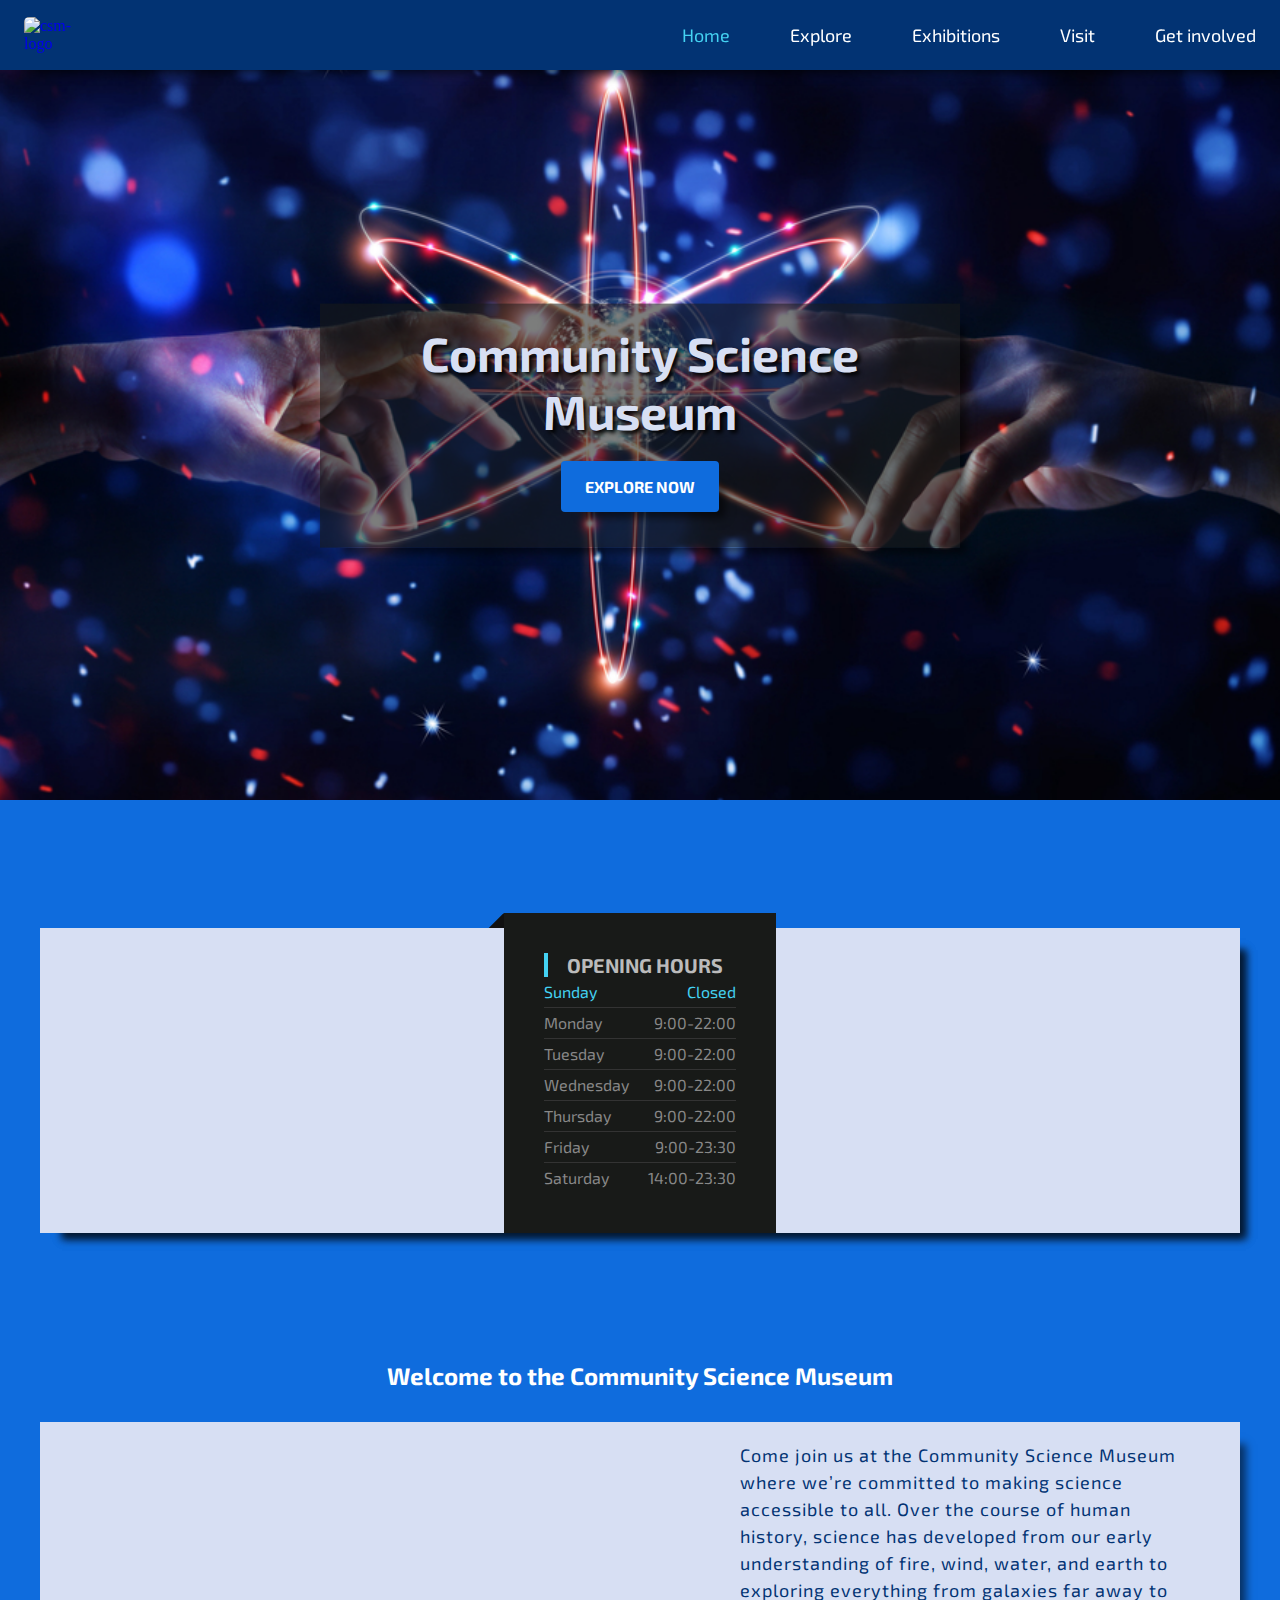
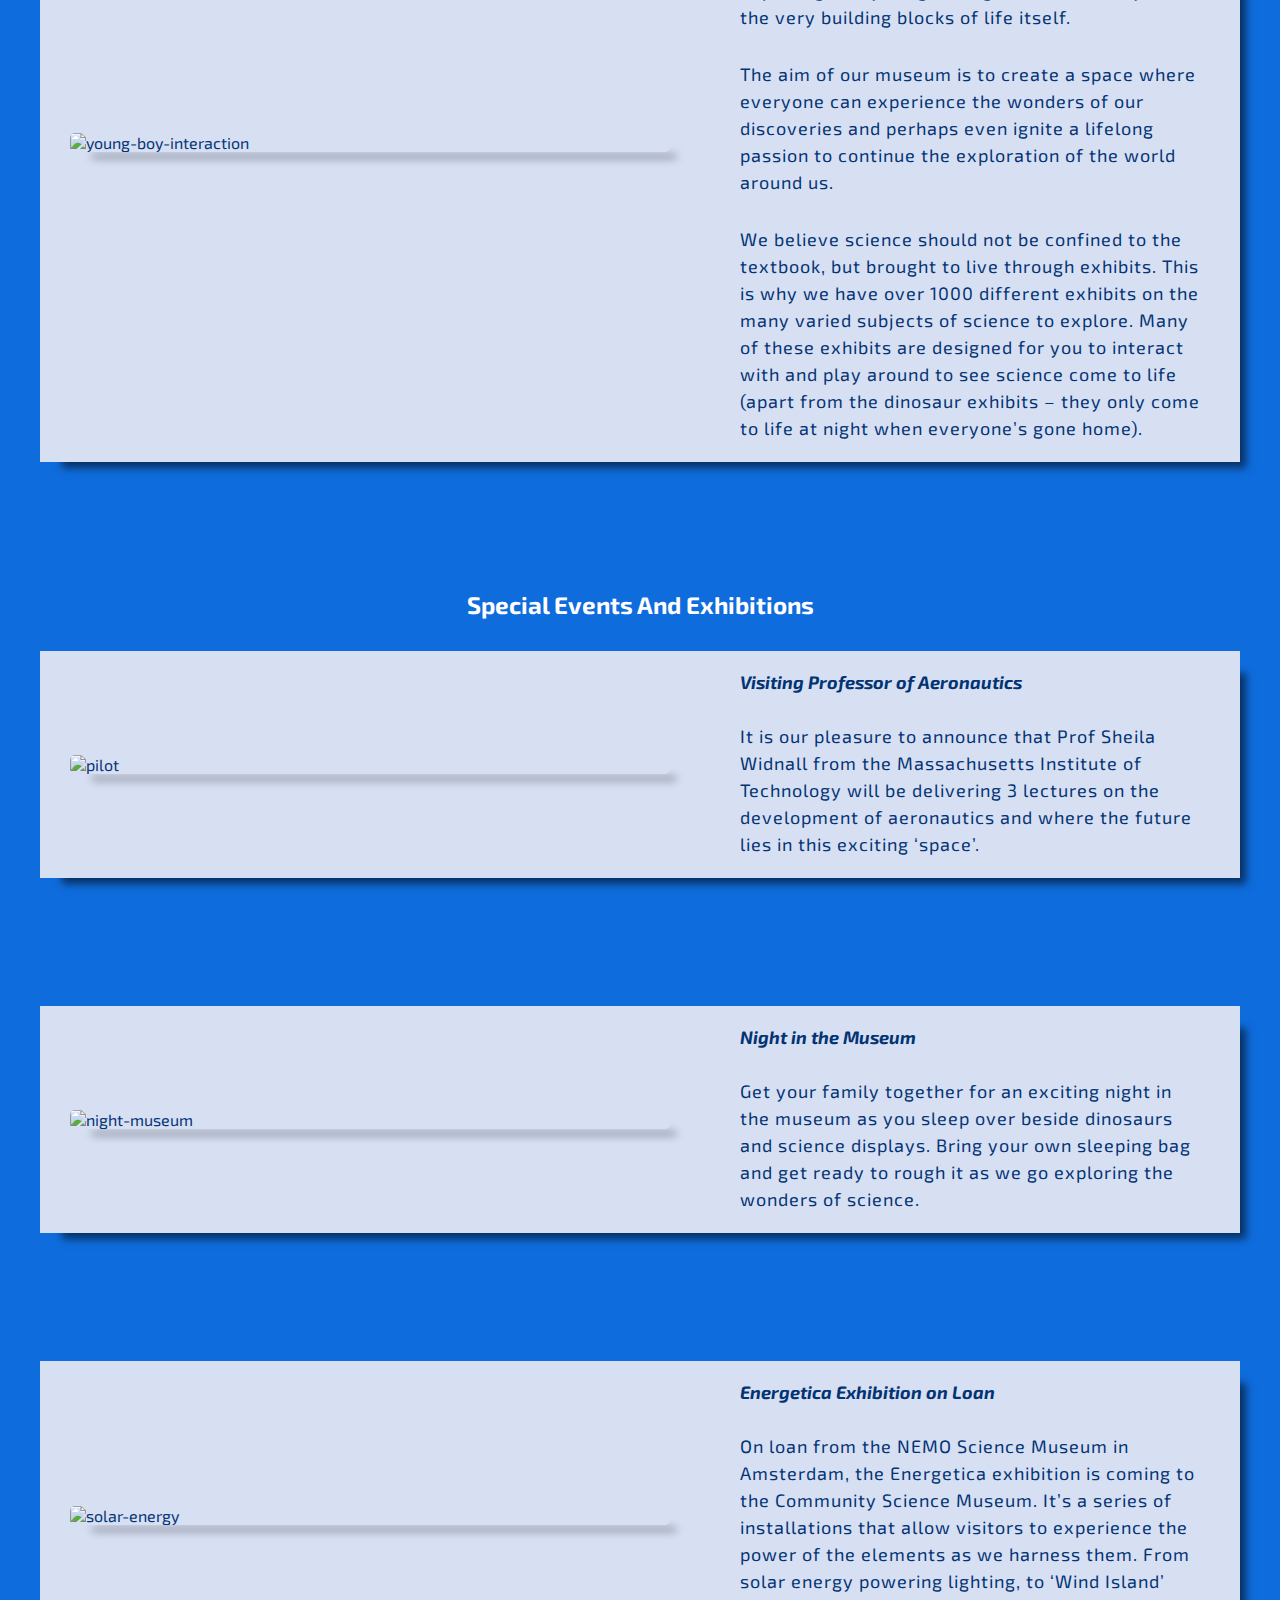
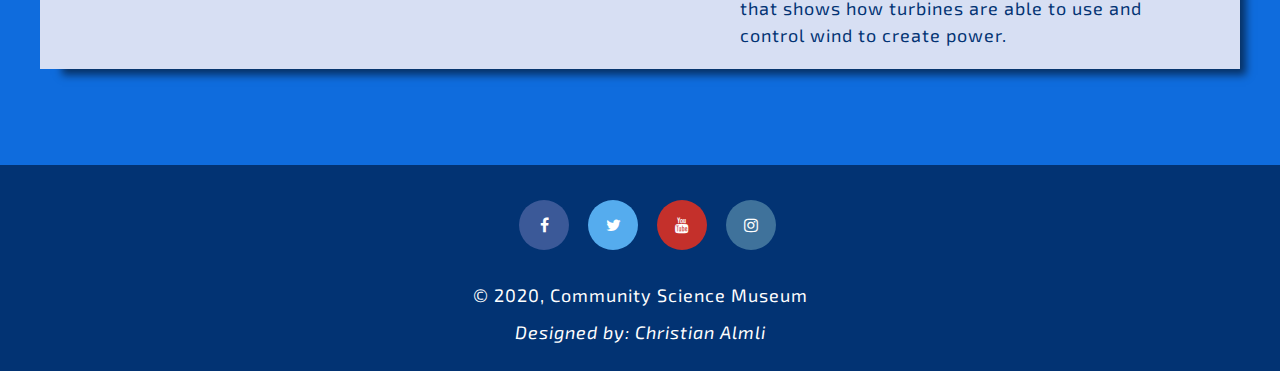
==== commit 28345389: "commit" ====
--- a/index.html
+++ b/index.html
@@ -7,7 +7,6 @@
    <meta name="description" content="Explore your local science museum">
    <meta http-equiv="X-UA-Compatible" content="IE=edge">
    <meta name="viewport" content="width=device-width, initial-scale=1.0">
-   <link href="https://fonts.googleapis.com/css?family=CaveatExoExo+2Open+Sans&display=swap" rel="stylesheet">
    <link href='//netdna.bootstrapcdn.com/font-awesome/4.3.0/css/font-awesome.min.css' rel='stylesheet'/>
    <link rel="stylesheet" href="https://cdnjs.cloudflare.com/ajax/libs/font-awesome/6.0.0-beta2/css/all.min.css" integrity="sha512-YWzhKL2whUzgiheMoBFwW8CKV4qpHQAEuvilg9FAn5VJUDwKZZxkJNuGM4XkWuk94WCrrwslk8yWNGmY1EduTA==" crossorigin="anonymous" referrerpolicy="no-referrer" />
    <link rel="stylesheet" type="text/css" href="css/styles.css">
@@ -22,7 +21,7 @@
                   <a href="index.html" class="logo-img"><img id="logo" src="https://i.ibb.co/RBm4p7n/csm-logo.png" alt="csm-logo"></a>
                       <ul class="nav-menu">
                          <li class="nav-item">
-                             <a href="index.html" class="nav-link">Home</a>
+                             <a href="index.html" class="nav-link active">Home</a>
                          </li>
                          <li class="nav-item">
                              <a href="explore.html" class="nav-link">Explore</a>
@@ -49,7 +48,9 @@
             <div class="hero-img">
               <div class="hero-banner">
                  <h1>Community Science Museum</h1>
-                 <h2>"Explore Together"</h2>
+                 <div class="btn-wrapper">
+                  <a href="explore.html" class="cta-btn">Explore Now</a>
+                </div>
               </div>
             </div>
           </div>
@@ -77,7 +78,7 @@
             </div>
 
           <!-- Rows -->
-          <h2 class="row-title">Explore Together</h2>
+          <h2 class="row-title">Welcome to the Community Science Museum</h2>
           <div class="row row-height">
             <div class="column">
               <img class="young-boy science-img" src="https://i.ibb.co/t2w8jx0/young-boy-interaction.jpg" alt="young-boy-interaction">
--- a/css/styles.css
+++ b/css/styles.css
@@ -5,7 +5,7 @@
 :root {
 	--backgroundColor: #ffffff;
 	--primaryColor: #023373;
-	--secondaryColor: #1d83ff;
+	--secondaryColor: #0f6cdd;
 	/* #0477BF */
 	--hoverColor: #44D2F2;
 }
@@ -18,11 +18,12 @@
 }
 
 body {
-	background-color: var(--backgroundColor);
+	background-color: #0f6cdd;
 }
 
 p {
-	font-size: 16px;
+	font-size: 18px;
+	line-height: 1.5;
 	letter-spacing: 1px;
 }
 
@@ -35,6 +36,29 @@
 }
 
 /* Hero Styles*/
+
+.btn-wrapper {
+	position: absolute;
+	top: 75%;
+	left: 50%;
+	transform: translate(-50%, -50%);
+}
+a.cta-btn {
+	font-weight: bold;
+	background-color: var(--secondaryColor);
+	color: var(--backgroundColor);
+	text-transform: uppercase;
+	padding: 1em 1.5em;
+	z-index: 99;
+	border-radius: 4px;
+	-webkit-box-shadow: 14px 14px 8px -8px rgba(0,0,0,0.55);
+	-moz-box-shadow: 14px 14px 8px -8px rgba(0,0,0,0.55);
+	box-shadow: 14px 14px 8px -8px rgba(0,0,0,0.55);
+	font-family: 'Exo 2', sans-serif;
+}
+a.cta-btn:hover {
+	background-color: #0267e2;
+}
 
 .hero-wrapper{
 	min-height: 800px;
@@ -46,14 +70,14 @@
 .hero-banner{
 	position: absolute;
 	color: #d7dff3;
-	top: 60%;
+	top: 50%;
 	left: 50%;
 	transform: translate(-50%, -60%);
 	margin: 0 auto;
 	text-align: center;
 	font-family: 'Exo 2', sans-serif;
 	background-color: #181a1891;
-	padding: 20px;
+	padding: 20px 10px 60px 10px;
 	-webkit-box-shadow: 14px 14px 8px -8px rgba(0,0,0,0.55);
 	-moz-box-shadow: 14px 14px 8px -8px rgba(0,0,0,0.55);
 	box-shadow: 14px 14px 8px -8px rgba(0,0,0,0.55);
@@ -171,6 +195,7 @@
 	padding: 0;
 	max-width: 100%;
 	max-height: 100vh;
+	width: 600px;
 	display: flex;
 }
 
@@ -224,6 +249,13 @@
 }
 
 /* Section styles */
+/* colors */
+.color-white {
+	color: var(--backgroundColor);
+}
+.color-blue {
+	color: var(--primaryColor)
+}
 
 section{
 	margin-bottom: 5rem;
@@ -233,7 +265,7 @@
 
 h2{
 	text-align: center;
-	color: var(--primaryColor);
+	color: var(--backgroundColor);
 	font-family: 'Exo 2';
 }
 
@@ -246,9 +278,9 @@
 	margin-top: 30px;
 }
 .flex-column {
-	background-color: #181a18;
-	color: rgb(167, 167, 167);
-	padding: 15px 25px;
+	background-color: var(--primaryColor);
+	color: rgb(194, 194, 194);
+	padding: 15px 10px 30px 10px;
 	margin: 0 10px 0 10px;
 	-webkit-box-shadow: 14px 14px 8px -8px rgba(0,0,0,0.55);
 	-moz-box-shadow: 14px 14px 8px -8px rgba(0,0,0,0.55);
@@ -265,7 +297,7 @@
 	border-radius: 5px;
 }
 .flex-column h2{
-	color: var(--secondaryColor);
+	color: var(--hoverColor);
 }
 
 .accessibility {
@@ -389,11 +421,10 @@
 	margin-top: 40px;
 	margin-bottom: 40px;
 }
-
 /* Footer */
 
 footer{
-	background-color: #023373;
+	background-color: var(--primaryColor);
 	color: #fff;
 	width: 100%;
 	margin: 0 auto;
@@ -511,6 +542,13 @@
 	.hero-banner h2{
 		font-size: 1.2em;
 	}
+	.flex-row {
+		flex-direction: column;
+	}
+	.flex-column {
+		margin: 0 auto;
+		margin-top: 3rem;
+	}
 }
 
 
@@ -520,12 +558,13 @@
 	}
 	.hero-banner {
 		top: 25%;
+		width: 80%;
 	}
 	.hero-banner h1 {
-		font-size: 1.8rem;
+		font-size: 22pt;
 	}
 	.hero-banner h2 {
-		font-size: 1rem;
+		font-size: 18pt;
 	}
 	.row {
 		flex-direction: column;
@@ -533,4 +572,49 @@
 	.column {
 		margin-top: 30px;
 	}
+	.sites-heading h1 {
+		font-size: 22pt;
+	}
+	.map-responsive {
+		height: 300px;
+	}
+	.hero-banner {
+		top: 20%;
+	}
+	a.cta-btn {
+		padding: 0.8em 1.2em;
+		font-size: 9pt;
+	}
+	h2 {
+		font-size: 17pt;
+	}
+}
+
+@media screen and (max-width: 360px) {
+	.business-hours {
+		padding: 30px 30px;
+	}
+	.column {
+		margin: 0 15px 0 15px;
+		margin-top: 20px;
+	}
+	article {
+		margin: 0;
+	}
+	p {
+		font-size: 16px;
+	}
+	.fa {
+		padding: 10px;
+		width: 36px;
+	}
+	.footer-p {
+		font-size: 14px;
+	}
+	.flex-column {
+		padding: 15px 15px;
+	}
+	.hero-banner {
+		width: 100%;
+	}
 }